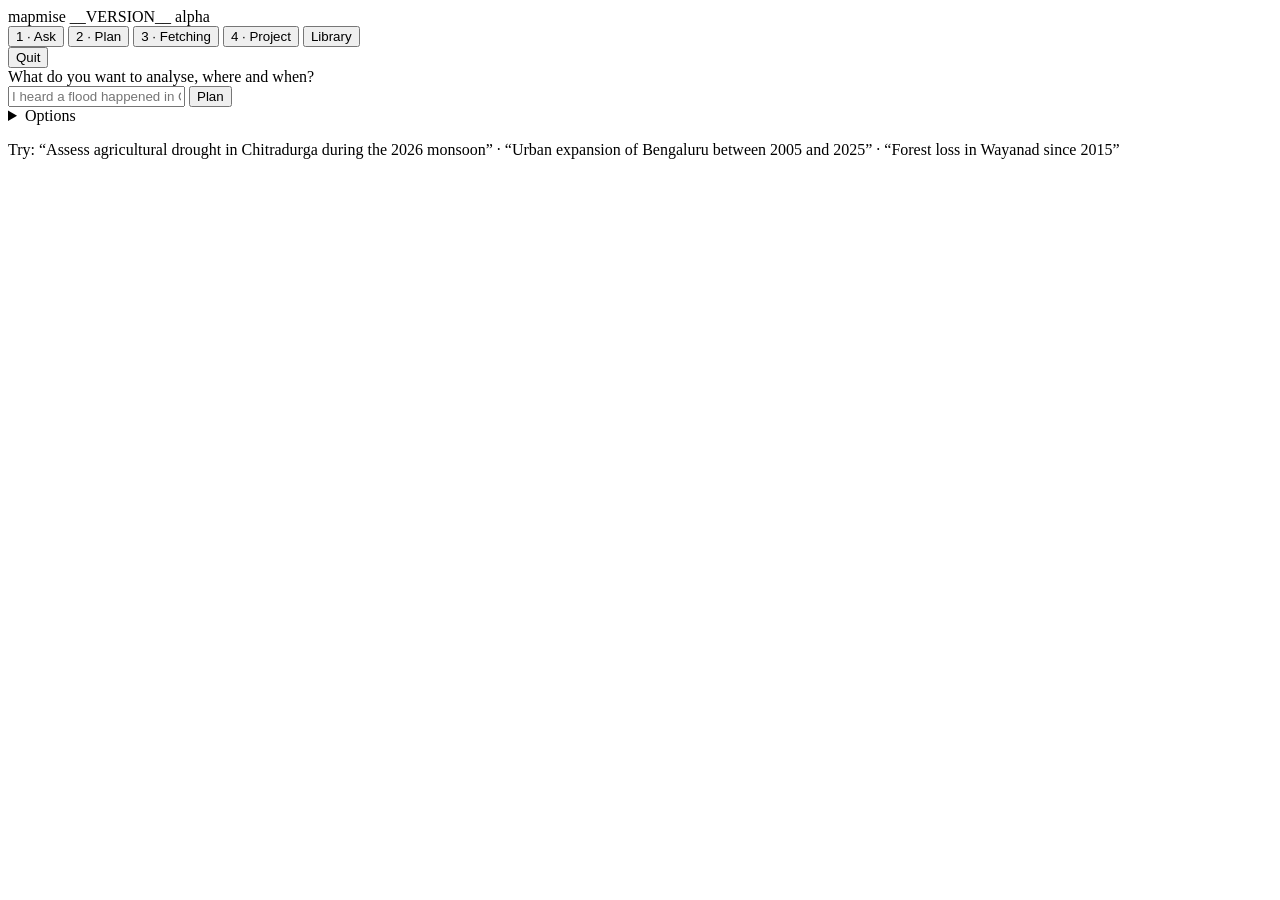
==== mapmise/gui/static/index.html @ 066d7041 "Rename to mapmise; desktop app for Windows, macOS and Linux - Rename package, command, environment v" ====
<!doctype html>
<html lang="en">
<head>
<meta charset="utf-8">
<meta name="viewport" content="width=device-width, initial-scale=1">
<title>mapmise</title>
<link rel="stylesheet" href="/static/vendor/leaflet/leaflet.css">
<link rel="stylesheet" href="/static/app.css">
<script>window.GF_TOKEN = "__TOKEN__"; window.GF_VERSION = "__VERSION__";</script>
</head>
<body>
<header class="top">
  <div class="brand">mapmise <span class="muted small">__VERSION__ alpha</span></div>
  <nav id="steps" aria-label="Steps">
    <button data-screen="ask" class="on">1 · Ask</button>
    <button data-screen="plan">2 · Plan</button>
    <button data-screen="fetch">3 · Fetching</button>
    <button data-screen="project">4 · Project</button>
    <button data-screen="library">Library</button>
  </nav>
  <button id="quit-btn" class="quit" title="Stop mapmise. Downloads in progress are asked about first.">Quit</button>
</header>

<main>
  <!-- 1. Ask -->
  <section class="screen" data-screen="ask">
    <div class="card">
      <label for="ask-text" class="lbl">What do you want to analyse, where and when?</label>
      <div class="row">
        <input id="ask-text" type="text" placeholder="I heard a flood happened in Chitradurga in August 2026" autocomplete="off">
        <button id="plan-btn" class="primary">Plan</button>
      </div>
      <p id="ask-error" class="error" hidden></p>
      <p id="ask-note" class="muted small" hidden></p>
      <details class="opts">
        <summary>Options</summary>
        <div class="grid4">
          <label>Place (instead of the one in the sentence)<input id="opt-place" type="text" placeholder="Tumakuru, Karnataka"></label>
          <label>Event date<input id="opt-event" type="date"></label>
          <label>From<input id="opt-start" type="date"></label>
          <label>To<input id="opt-end" type="date"></label>
          <label>Boundary file (GeoJSON)<input id="opt-aoi" type="file" accept=".geojson,.json"></label>
          <label>Optical scenes<select id="opt-mode"><option value="single">One per tile and period</option><option value="composite">Enough for a clear composite</option></select></label>
          <label>Add to project<select id="opt-project"><option value="">New project</option></select></label>
        </div>
      </details>
      <p class="muted small">Try: “Assess agricultural drought in Chitradurga during the 2026 monsoon” · “Urban expansion of Bengaluru between 2005 and 2025” · “Forest loss in Wayanad since 2015”</p>
    </div>
    <div class="card" id="recent-card" hidden>
      <p class="lbl">Your projects</p>
      <div id="recent"></div>
    </div>
  </section>

  <!-- 2. Plan -->
  <section class="screen" data-screen="plan" hidden>
    <div class="plan-layout">
      <div>
        <div class="card">
          <p class="lbl">Understood</p>
          <div id="understood"></div>
        </div>
        <div class="card map-card"><div id="map"></div></div>
      </div>
      <div>
        <div class="card">
          <div class="table-head"><span></span><span>Need</span><span>Source</span><span>Files</span><span>Size</span><span>Verdict</span></div>
          <div id="plan-rows"></div>
          <div class="plan-foot">
            <span><strong id="total"></strong> <span class="muted" id="total-sub"></span></span>
            <button id="fetch-btn" class="primary">Fetch</button>
          </div>
          <p id="plan-error" class="error" hidden></p>
        </div>
        <div class="card" id="attention-card" hidden>
          <p class="lbl">Needs your attention</p>
          <div id="attention"></div>
        </div>
        <div class="card" id="unmet-card" hidden>
          <p class="lbl">Not available</p>
          <div id="unmet"></div>
        </div>
      </div>
    </div>
  </section>

  <!-- 3. Fetching -->
  <section class="screen" data-screen="fetch" hidden>
    <div class="card">
      <div id="progress"></div>
      <p id="fetch-note" class="muted small">Only your area is downloaded. Finished files are kept if you close this window; open the project again and fetch to resume.</p>
      <pre id="log" class="log"></pre>
    </div>
    <div class="row-buttons"><button id="to-project">View project</button></div>
  </section>

  <!-- 4. Project -->
  <section class="screen" data-screen="project" hidden>
    <div class="metrics">
      <div class="metric"><p class="lbl">Items</p><p class="big" id="m-items">–</p></div>
      <div class="metric"><p class="lbl">On disk</p><p class="big" id="m-size">–</p></div>
      <div class="metric"><p class="lbl">Missing</p><p class="big" id="m-missing">–</p></div>
    </div>
    <div class="plan-layout">
      <div class="card map-card"><div id="map2"></div></div>
      <div class="card"><div id="project-body"></div></div>
    </div>
    <div class="row-buttons">
      <button id="open-qgis" class="primary">Open in QGIS</button>
      <button id="show-report">Report</button>
      <button id="open-folder">Show folder</button>
      <button id="resume">Fetch missing</button>
      <button id="refresh">Refresh to today</button>
      <button id="share-recipe">Share recipe</button>
      <button id="ask-here">Ask something else here</button>
    </div>
    <p id="project-note" class="muted small"></p>
    <div class="card" id="report-card" hidden><div id="report" class="report"></div></div>
  </section>
  <!-- Library -->
  <section class="screen" data-screen="library" hidden>
    <div class="metrics">
      <div class="metric"><p class="lbl">Files</p><p class="big" id="l-files">–</p></div>
      <div class="metric"><p class="lbl">On disk</p><p class="big" id="l-size">–</p></div>
      <div class="metric"><p class="lbl">Projects</p><p class="big" id="l-projects">–</p></div>
    </div>
    <div class="card">
      <p class="lbl">Everything you have downloaded, across projects. New asks reuse these files when that gives exactly the same pixels as a download.</p>
      <div id="library-body"></div>
    </div>
  </section>
</main>

<script src="/static/vendor/leaflet/leaflet.js"></script>
<script src="/static/app.js"></script>
</body>
</html>
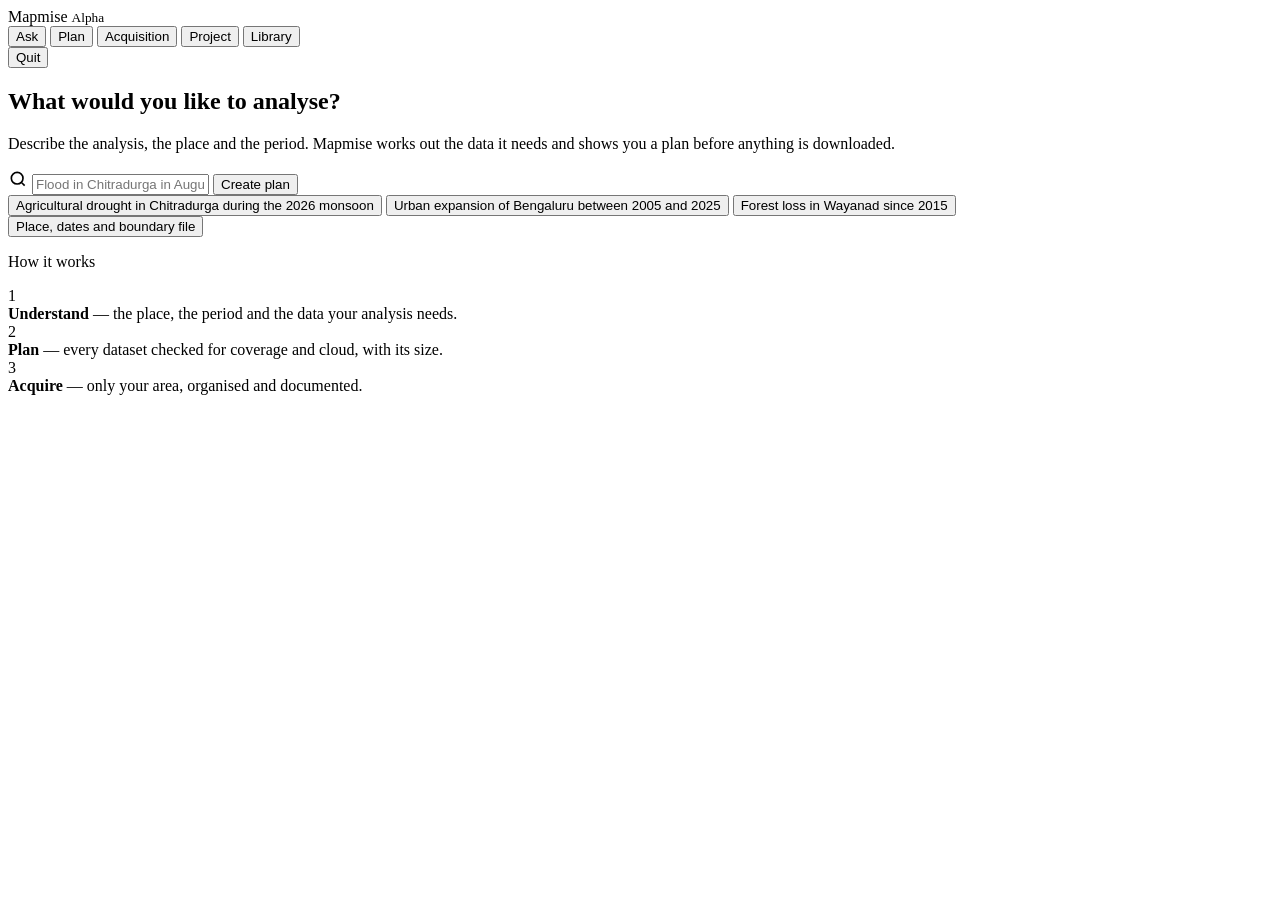
==== commit 7297206f: "Redesigned interface in its own window; new app icon; screenshots - Interface rebuilt to Apple's Hum" ====
--- a/mapmise/gui/static/index.html
+++ b/mapmise/gui/static/index.html
@@ -3,133 +3,172 @@
 <head>
 <meta charset="utf-8">
 <meta name="viewport" content="width=device-width, initial-scale=1">
-<title>mapmise</title>
+<title>Mapmise</title>
+<link rel="icon" href="/static/icon.svg">
 <link rel="stylesheet" href="/static/vendor/leaflet/leaflet.css">
 <link rel="stylesheet" href="/static/app.css">
-<script>window.GF_TOKEN = "__TOKEN__"; window.GF_VERSION = "__VERSION__";</script>
+<script>window.GF_TOKEN = "__TOKEN__"; window.GF_VERSION = "__VERSION__"; window.GF_NATIVE = __NATIVE__;</script>
 </head>
 <body>
-<header class="top">
-  <div class="brand">mapmise <span class="muted small">__VERSION__ alpha</span></div>
-  <nav id="steps" aria-label="Steps">
-    <button data-screen="ask" class="on">1 · Ask</button>
-    <button data-screen="plan">2 · Plan</button>
-    <button data-screen="fetch">3 · Fetching</button>
-    <button data-screen="project">4 · Project</button>
+<header class="toolbar">
+  <div class="brand"><img src="/static/icon.svg" alt="">Mapmise <small>Alpha</small></div>
+  <nav class="segmented" id="steps" aria-label="Sections">
+    <span class="thumb" aria-hidden="true"></span>
+    <button data-screen="ask">Ask</button>
+    <button data-screen="plan">Plan</button>
+    <button data-screen="fetch">Acquisition</button>
+    <button data-screen="project">Project</button>
     <button data-screen="library">Library</button>
   </nav>
-  <button id="quit-btn" class="quit" title="Stop mapmise. Downloads in progress are asked about first.">Quit</button>
+  <div class="tools"><button id="quit-btn" class="text-btn" title="Stop Mapmise. Running acquisitions are asked about first.">Quit</button></div>
 </header>
 
 <main>
-  <!-- 1. Ask -->
+  <!-- Ask -->
   <section class="screen" data-screen="ask">
-    <div class="card">
-      <label for="ask-text" class="lbl">What do you want to analyse, where and when?</label>
-      <div class="row">
-        <input id="ask-text" type="text" placeholder="I heard a flood happened in Chitradurga in August 2026" autocomplete="off">
-        <button id="plan-btn" class="primary">Plan</button>
+    <div class="hero">
+      <h1 class="large-title">What would you like to analyse?</h1>
+      <p class="subhead">Describe the analysis, the place and the period. Mapmise works out the data it needs and shows you a plan before anything is downloaded.</p>
+    </div>
+    <div class="field">
+      <svg width="20" height="20" viewBox="0 0 24 24" fill="none" stroke="currentColor" stroke-width="2" aria-hidden="true"><circle cx="11" cy="11" r="7"/><path d="m20 20-3.5-3.5"/></svg>
+      <input id="ask-text" type="text" placeholder="Flood in Chitradurga in August 2026" autocomplete="off" aria-label="Your question">
+      <button id="plan-btn" class="primary">Create plan</button>
+    </div>
+    <p id="ask-error" class="inline-error" hidden></p>
+    <div id="ask-busy" class="busy" hidden><span class="spinner" aria-hidden="true"></span><span>Finding the place, searching the catalogues and checking cloud and coverage. A new area can take up to a minute.</span></div>
+    <div class="chips" id="examples">
+      <button class="chip">Agricultural drought in Chitradurga during the 2026 monsoon</button>
+      <button class="chip">Urban expansion of Bengaluru between 2005 and 2025</button>
+      <button class="chip">Forest loss in Wayanad since 2015</button>
+    </div>
+    <div class="disclosure"><button class="plain" id="opts-toggle" aria-expanded="false">Place, dates and boundary file</button></div>
+    <div class="options" id="opts" hidden>
+      <div class="group">
+        <label class="row"><span class="grow">Place</span><input id="opt-place" type="text" placeholder="Taken from your question"></label>
+        <label class="row"><span class="grow">From</span><input id="opt-start" type="date"></label>
+        <label class="row"><span class="grow">To</span><input id="opt-end" type="date"></label>
+        <label class="row"><span class="grow">Event date <span class="caption">for before and after data</span></span><input id="opt-event" type="date"></label>
+        <label class="row"><span class="grow">Boundary file <span class="caption">GeoJSON, instead of a place name</span></span><input id="opt-aoi" type="file" accept=".geojson,.json"></label>
+        <label class="row"><span class="grow">Optical scenes</span><select id="opt-mode"><option value="single">One per tile and period</option><option value="composite">Enough for a clear composite</option></select></label>
+        <label class="row"><span class="grow">Project</span><select id="opt-project"><option value="">New project</option></select></label>
       </div>
-      <p id="ask-error" class="error" hidden></p>
-      <p id="ask-note" class="muted small" hidden></p>
-      <details class="opts">
-        <summary>Options</summary>
-        <div class="grid4">
-          <label>Place (instead of the one in the sentence)<input id="opt-place" type="text" placeholder="Tumakuru, Karnataka"></label>
-          <label>Event date<input id="opt-event" type="date"></label>
-          <label>From<input id="opt-start" type="date"></label>
-          <label>To<input id="opt-end" type="date"></label>
-          <label>Boundary file (GeoJSON)<input id="opt-aoi" type="file" accept=".geojson,.json"></label>
-          <label>Optical scenes<select id="opt-mode"><option value="single">One per tile and period</option><option value="composite">Enough for a clear composite</option></select></label>
-          <label>Add to project<select id="opt-project"><option value="">New project</option></select></label>
-        </div>
-      </details>
-      <p class="muted small">Try: “Assess agricultural drought in Chitradurga during the 2026 monsoon” · “Urban expansion of Bengaluru between 2005 and 2025” · “Forest loss in Wayanad since 2015”</p>
     </div>
-    <div class="card" id="recent-card" hidden>
-      <p class="lbl">Your projects</p>
-      <div id="recent"></div>
-    </div>
-  </section>
-
-  <!-- 2. Plan -->
-  <section class="screen" data-screen="plan" hidden>
-    <div class="plan-layout">
-      <div>
-        <div class="card">
-          <p class="lbl">Understood</p>
-          <div id="understood"></div>
-        </div>
-        <div class="card map-card"><div id="map"></div></div>
+    <div class="two">
+      <div id="recent-wrap" hidden>
+        <p class="section-label">Recent projects</p>
+        <div class="group" id="recent"></div>
       </div>
       <div>
-        <div class="card">
-          <div class="table-head"><span></span><span>Need</span><span>Source</span><span>Files</span><span>Size</span><span>Verdict</span></div>
-          <div id="plan-rows"></div>
-          <div class="plan-foot">
-            <span><strong id="total"></strong> <span class="muted" id="total-sub"></span></span>
-            <button id="fetch-btn" class="primary">Fetch</button>
-          </div>
-          <p id="plan-error" class="error" hidden></p>
-        </div>
-        <div class="card" id="attention-card" hidden>
-          <p class="lbl">Needs your attention</p>
-          <div id="attention"></div>
-        </div>
-        <div class="card" id="unmet-card" hidden>
-          <p class="lbl">Not available</p>
-          <div id="unmet"></div>
+        <p class="section-label">How it works</p>
+        <div class="group">
+          <div class="row inset"><span class="glyph g-indigo">1</span><div class="grow footnote"><b>Understand</b> — the place, the period and the data your analysis needs.</div></div>
+          <div class="row inset"><span class="glyph g-orange">2</span><div class="grow footnote"><b>Plan</b> — every dataset checked for coverage and cloud, with its size.</div></div>
+          <div class="row inset"><span class="glyph g-teal">3</span><div class="grow footnote"><b>Acquire</b> — only your area, organised and documented.</div></div>
         </div>
       </div>
     </div>
   </section>
 
-  <!-- 3. Fetching -->
-  <section class="screen" data-screen="fetch" hidden>
-    <div class="card">
-      <div id="progress"></div>
-      <p id="fetch-note" class="muted small">Only your area is downloaded. Finished files are kept if you close this window; open the project again and fetch to resume.</p>
-      <pre id="log" class="log"></pre>
+  <!-- Plan -->
+  <section class="screen" data-screen="plan" hidden>
+    <div id="plan-empty" class="empty"><h2 class="title">No plan yet</h2><p class="subhead">Ask a question to see which data your analysis needs.</p><button class="primary" data-go="ask">Ask a question</button></div>
+    <div id="plan-body" hidden>
+      <h1 class="title" id="plan-title"></h1>
+      <p class="subhead" id="plan-sub"></p>
+      <div class="split">
+        <div>
+          <div class="map" id="map"></div>
+          <p class="section-label">Understood</p>
+          <div class="group" id="understood"></div>
+          <div id="understood-notes"></div>
+        </div>
+        <div>
+          <div id="attention"></div>
+          <p class="section-label">Datasets <span class="caption">— select a row for details</span></p>
+          <div class="group" id="plan-rows"></div>
+          <div id="unmet"></div>
+        </div>
+      </div>
+      <div class="bottom-bar">
+        <div class="grow"><div class="headline num" id="total"></div><div class="caption" id="total-sub"></div></div>
+        <p id="plan-error" class="inline-error" hidden></p>
+        <button id="fetch-btn" class="primary">Acquire</button>
+      </div>
     </div>
-    <div class="row-buttons"><button id="to-project">View project</button></div>
   </section>
 
-  <!-- 4. Project -->
+  <!-- Acquisition -->
+  <section class="screen" data-screen="fetch" hidden>
+    <div id="fetch-empty" class="empty"><h2 class="title">Nothing is being acquired</h2><p class="subhead">Approve a plan to start an acquisition.</p></div>
+    <div id="fetch-body" hidden>
+      <h1 class="title" id="fetch-title">Acquiring data</h1>
+      <p class="subhead" id="fetch-sub"></p>
+      <div class="group overall">
+        <svg class="ring" viewBox="0 0 120 120" aria-hidden="true"><circle cx="60" cy="60" r="52" class="ring-track"/><circle cx="60" cy="60" r="52" class="ring-fill" id="ring" transform="rotate(-90 60 60)"/></svg>
+        <div class="ring-label"><div class="ring-pct num" id="ring-pct">0%</div><div class="caption num" id="ring-sub"></div></div>
+        <div class="grow"><div class="headline" id="fetch-state">Starting…</div><p class="footnote" id="fetch-note">Finished files are kept if you close Mapmise. Open the project later to resume from where it stopped.</p>
+          <button class="secondary" id="to-project">View project</button></div>
+      </div>
+      <p class="section-label">Datasets</p>
+      <div class="group" id="progress"></div>
+      <details class="log-details"><summary>Activity</summary><pre id="log" class="log"></pre></details>
+    </div>
+  </section>
+
+  <!-- Project -->
   <section class="screen" data-screen="project" hidden>
-    <div class="metrics">
-      <div class="metric"><p class="lbl">Items</p><p class="big" id="m-items">–</p></div>
-      <div class="metric"><p class="lbl">On disk</p><p class="big" id="m-size">–</p></div>
-      <div class="metric"><p class="lbl">Missing</p><p class="big" id="m-missing">–</p></div>
+    <div id="project-empty" class="empty"><h2 class="title">No project open</h2><p class="subhead">Open one from Recent projects, or ask a new question.</p><button class="primary" data-go="ask">Ask a question</button></div>
+    <div id="project-main" hidden>
+      <h1 class="title" id="p-title"></h1>
+      <p class="subhead" id="p-sub"></p>
+      <div class="stats">
+        <div class="stat"><div class="caption">Datasets</div><div class="v num" id="m-sources">–</div></div>
+        <div class="stat"><div class="caption">Items</div><div class="v num" id="m-items">–</div></div>
+        <div class="stat"><div class="caption">On disk</div><div class="v num" id="m-size">–</div></div>
+        <div class="stat"><div class="caption">Missing</div><div class="v num" id="m-missing">–</div></div>
+      </div>
+      <div class="actions">
+        <button id="open-qgis" class="primary">Open in QGIS</button>
+        <button id="open-folder" class="secondary">Show in folder</button>
+        <button id="show-report" class="secondary">View report</button>
+        <button id="share-recipe" class="secondary">Share recipe</button>
+        <button id="resume" class="secondary">Acquire missing</button>
+        <button id="refresh" class="secondary">Refresh to today</button>
+        <button id="ask-here" class="plain">Ask another question here</button>
+      </div>
+      <p id="project-note" class="status-line" hidden></p>
+      <div class="split">
+        <div class="map" id="map2"></div>
+        <div id="project-body"></div>
+      </div>
+      <div id="report-wrap" hidden>
+        <p class="section-label">Acquisition report</p>
+        <div class="group report" id="report"></div>
+      </div>
     </div>
-    <div class="plan-layout">
-      <div class="card map-card"><div id="map2"></div></div>
-      <div class="card"><div id="project-body"></div></div>
-    </div>
-    <div class="row-buttons">
-      <button id="open-qgis" class="primary">Open in QGIS</button>
-      <button id="show-report">Report</button>
-      <button id="open-folder">Show folder</button>
-      <button id="resume">Fetch missing</button>
-      <button id="refresh">Refresh to today</button>
-      <button id="share-recipe">Share recipe</button>
-      <button id="ask-here">Ask something else here</button>
-    </div>
-    <p id="project-note" class="muted small"></p>
-    <div class="card" id="report-card" hidden><div id="report" class="report"></div></div>
   </section>
+
   <!-- Library -->
   <section class="screen" data-screen="library" hidden>
-    <div class="metrics">
-      <div class="metric"><p class="lbl">Files</p><p class="big" id="l-files">–</p></div>
-      <div class="metric"><p class="lbl">On disk</p><p class="big" id="l-size">–</p></div>
-      <div class="metric"><p class="lbl">Projects</p><p class="big" id="l-projects">–</p></div>
+    <h1 class="title">Library</h1>
+    <p class="subhead">Everything you’ve acquired, across projects. New plans reuse these files when that gives exactly the same pixels as a download.</p>
+    <div class="stats three">
+      <div class="stat"><div class="caption">Files</div><div class="v num" id="l-files">–</div></div>
+      <div class="stat"><div class="caption">On disk</div><div class="v num" id="l-size">–</div></div>
+      <div class="stat"><div class="caption">Projects</div><div class="v num" id="l-projects">–</div></div>
     </div>
-    <div class="card">
-      <p class="lbl">Everything you have downloaded, across projects. New asks reuse these files when that gives exactly the same pixels as a download.</p>
-      <div id="library-body"></div>
-    </div>
+    <div id="library-body"></div>
   </section>
 </main>
+
+<div class="sheet-scrim" id="sheet" hidden>
+  <div class="sheet" role="dialog" aria-modal="true" aria-labelledby="sheet-title">
+    <h2 class="headline" id="sheet-title"></h2>
+    <p class="footnote" id="sheet-text"></p>
+    <div class="sheet-actions"><button class="secondary" id="sheet-cancel">Cancel</button><button class="primary" id="sheet-ok">OK</button></div>
+  </div>
+</div>
 
 <script src="/static/vendor/leaflet/leaflet.js"></script>
 <script src="/static/app.js"></script>
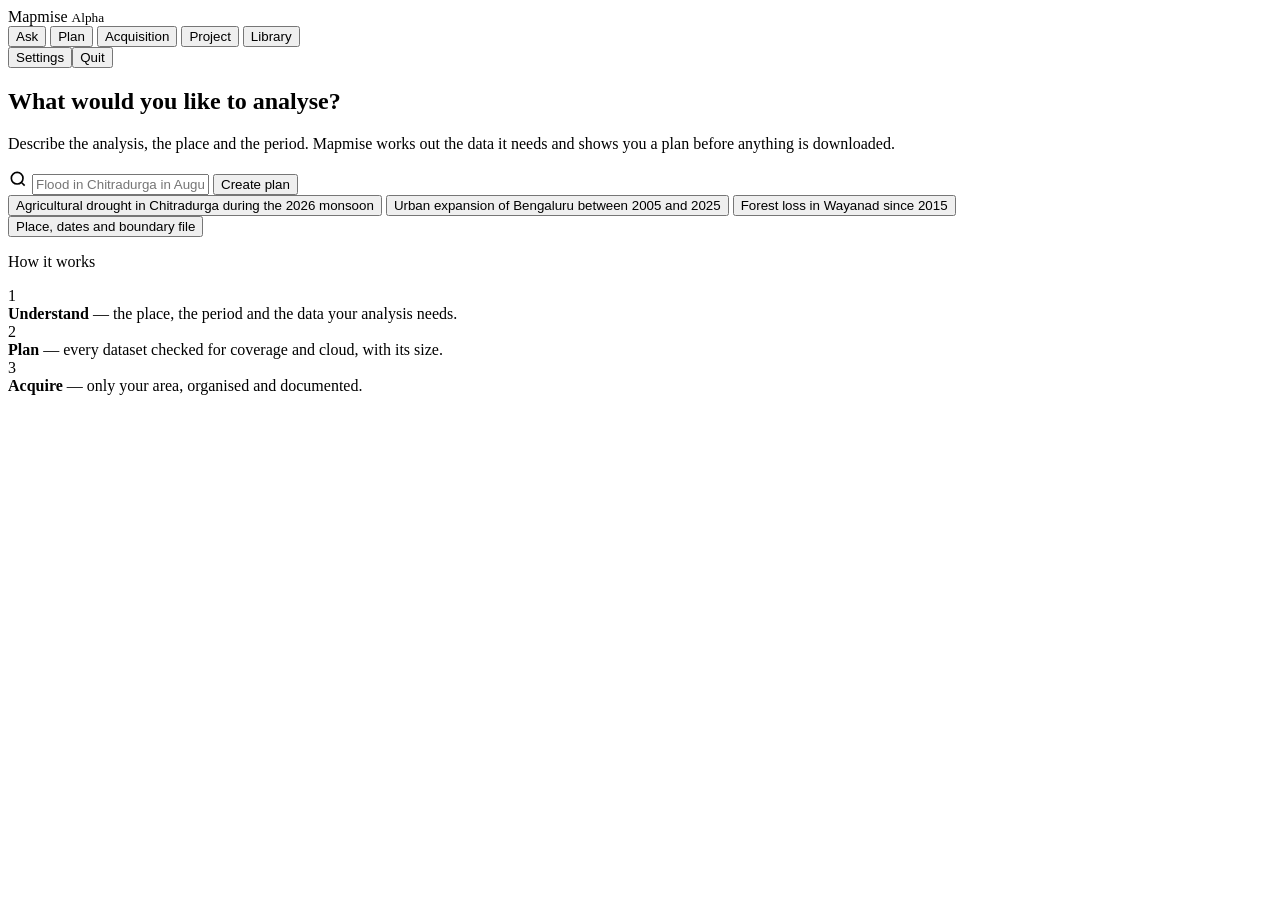
==== commit 3faed29a: "NASA Earthdata support: HLS and OPERA surface-water maps with the user's own token; version 0.1.0a3 " ====
--- a/mapmise/gui/static/index.html
+++ b/mapmise/gui/static/index.html
@@ -4,14 +4,14 @@
 <meta charset="utf-8">
 <meta name="viewport" content="width=device-width, initial-scale=1">
 <title>Mapmise</title>
-<link rel="icon" href="/static/icon.svg">
+<link rel="icon" href="/static/logo.png">
 <link rel="stylesheet" href="/static/vendor/leaflet/leaflet.css">
 <link rel="stylesheet" href="/static/app.css">
 <script>window.GF_TOKEN = "__TOKEN__"; window.GF_VERSION = "__VERSION__"; window.GF_NATIVE = __NATIVE__;</script>
 </head>
 <body>
 <header class="toolbar">
-  <div class="brand"><img src="/static/icon.svg" alt="">Mapmise <small>Alpha</small></div>
+  <div class="brand"><img src="/static/logo.png" alt="">Mapmise <small>Alpha</small></div>
   <nav class="segmented" id="steps" aria-label="Sections">
     <span class="thumb" aria-hidden="true"></span>
     <button data-screen="ask">Ask</button>
@@ -20,7 +20,7 @@
     <button data-screen="project">Project</button>
     <button data-screen="library">Library</button>
   </nav>
-  <div class="tools"><button id="quit-btn" class="text-btn" title="Stop Mapmise. Running acquisitions are asked about first.">Quit</button></div>
+  <div class="tools"><button id="settings-btn" class="text-btn">Settings</button><button id="quit-btn" class="text-btn" title="Stop Mapmise. Running acquisitions are asked about first.">Quit</button></div>
 </header>
 
 <main>
@@ -170,6 +170,25 @@
   </div>
 </div>
 
+<div class="sheet-scrim" id="settings" hidden>
+  <div class="sheet wide" role="dialog" aria-modal="true" aria-labelledby="settings-title">
+    <h2 class="headline" id="settings-title">Settings</h2>
+    <p class="section-label" style="margin:18px 0 8px">NASA Earthdata</p>
+    <div class="group">
+      <div class="row"><div class="grow">Access token<div class="footnote" id="ed-status">Checking…</div></div></div>
+      <label class="row"><input id="ed-token" type="password" autocomplete="off" spellcheck="false" placeholder="Paste a new token" aria-label="Earthdata token" style="flex:1;border:0;background:transparent;font-size:.94rem;outline:none"></label>
+    </div>
+    <p class="footnote" style="margin:10px 4px 0">Unlocks NASA datasets such as HLS and OPERA surface water. Generate a free token at
+      <b>urs.earthdata.nasa.gov → Generate Token</b>. Use the token, never your password. It is stored only on this computer
+      and sent only to NASA.</p>
+    <p id="ed-msg" class="status-line" hidden></p>
+    <div class="sheet-actions" style="justify-content:space-between">
+      <div><button class="plain" id="ed-remove">Remove token</button><button class="plain" id="ed-check">Check</button></div>
+      <div><button class="secondary" id="settings-close">Done</button> <button class="primary" id="ed-save">Save token</button></div>
+    </div>
+  </div>
+</div>
+
 <script src="/static/vendor/leaflet/leaflet.js"></script>
 <script src="/static/app.js"></script>
 </body>
